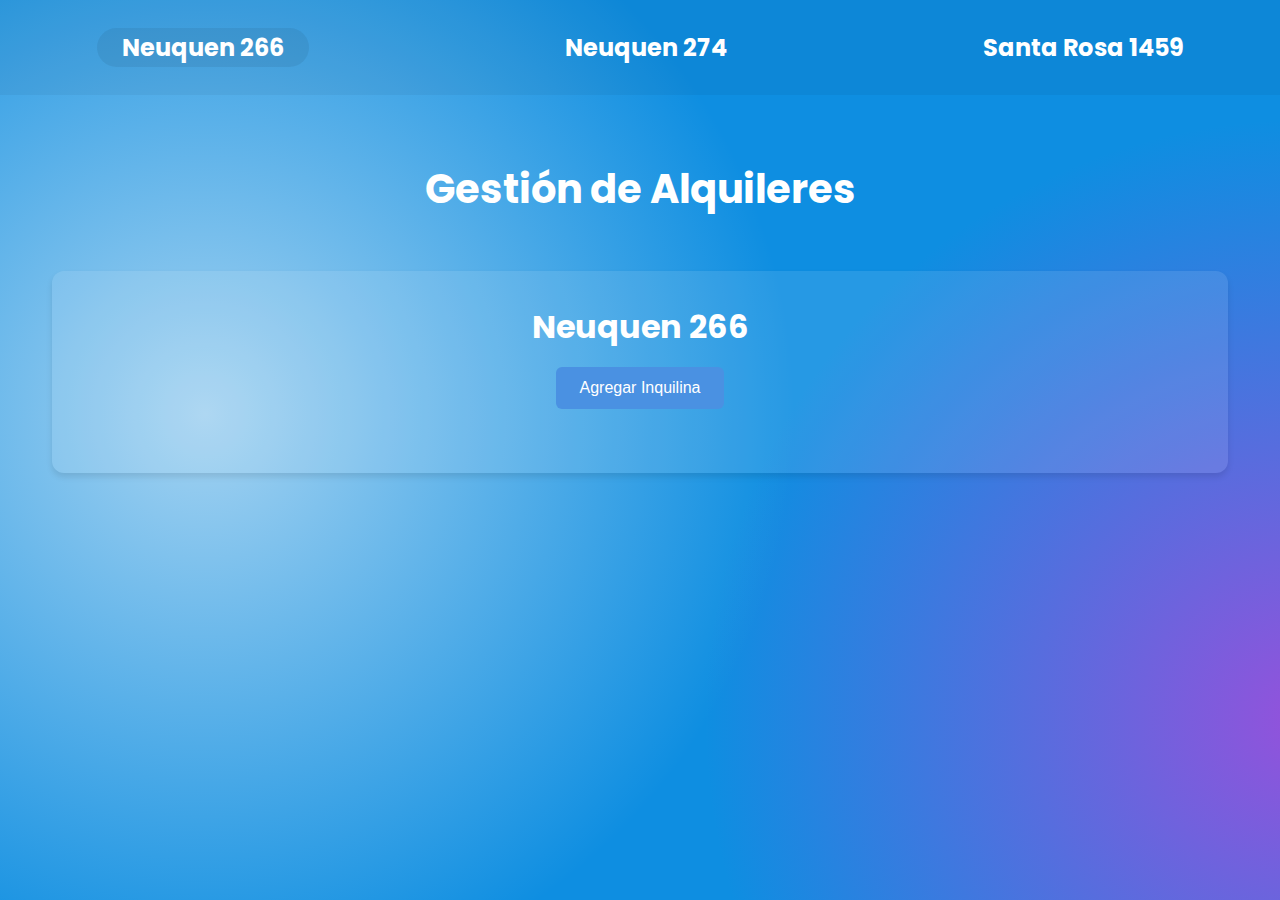
==== public/index.html @ 4e2332a8 "primer commit gestor de alquileres con base de datos" ====
<!DOCTYPE html>
<html lang="es">
<head>
    <meta charset="UTF-8">
    <meta name="viewport" content="width=device-width, initial-scale=1.0">
    <title>Gestión de Alquileres</title>
    <link href="https://fonts.googleapis.com/css2?family=Poppins:wght@400;500;600;700&display=swap" rel="stylesheet">
    <link rel="stylesheet" href="css/styles.css">
</head>
<body>
    <header>
        <nav>
            <div class="links">
                <ul>
                    <li><a href="index.html" class="active">Neuquen 266</a></li>
                    <li><a href="pages/neuquen274.html">Neuquen 274</a></li>
                    <li><a href="pages/santarosa.html">Santa Rosa 1459</a></li>
                </ul>
            </div>
        </nav>
    </header>

    <main>
        <h1>Gestión de Alquileres</h1>
        
        <div class="properties">
            <div class="property" id="property1">
                <h2>Neuquen 266</h2>
                <button onclick="addTenantCard(1)">Agregar Inquilina</button>
                <div class="tenants" id="tenants-property1"></div>
            </div>
        </div>
    </main>

    <script src="JS/app.js"></script>
</body>
</html>
---- public/css/styles.css ----
* {
    margin: 0;
    padding: 0;
    box-sizing: border-box;
}

body {
    font-family: 'Poppins', sans-serif;
    background-color: hsla(203.77, 88%, 47%, 1);
    background-image: 
        radial-gradient(circle at 102% 80%, hsla(269, 66%, 59%, 1) 0%, transparent 40.31%),
        radial-gradient(circle at 16% 46%, hsla(0, 0%, 98%, 0.64) 0%, transparent 50%);
    background-blend-mode: normal, normal;
    color: #333;
    min-height: 100vh;
}

/* Header Styles */
header {
    background-color: hsla(0, 0%, 0%, 0.042);
}

nav {
    width: 100%;
}

.links {
    padding: 30px 0;
}

ul {
    display: flex;
    justify-content: center;
    align-items: center;
    gap: 20%;
    list-style: none;
}

li a {
    text-decoration: none;
    color: #fff;
    font-size: 1.5rem;
    font-weight: bold;
    transition: all 0.2s ease;
}

li a:hover {
    color: rgb(218, 216, 216);
}

.active {
    padding: 3px 25px;
    border-radius: 100px;
    background-color: hsla(0, 0%, 0%, 0.064);
}

/* Main Content Styles */
main {
    padding: 2rem;
}

h1 {
    text-align: center;
    color: #fff;
    margin: 2rem 0;
    font-size: 2.5rem;
}

h2 {
    color: #fff;
    margin-bottom: 1rem;
    font-size: 2rem;
}

/* Properties Styles */
.properties {
    display: flex;
    flex-wrap: wrap;
    gap: 20px;
    justify-content: center;
    padding: 20px;
}

.property {
    background-color: rgba(255, 255, 255, 0.1);
    border-radius: 12px;
    box-shadow: 0 4px 6px rgba(0, 0, 0, 0.1);
    width: 100%;
    max-width: 1200px;
    padding: 2rem;
    text-align: center;
}

.property button {
    background-color: #4a91e2;
    color: #fff;
    border: none;
    padding: 12px 24px;
    border-radius: 6px;
    cursor: pointer;
    font-size: 1rem;
    font-weight: 500;
    transition: background-color 0.3s ease;
}

.property button:hover {
    background-color: #357ABD;
}

/* Tenants Styles */
.tenants {
    margin-top: 2rem;
    display: grid;
    grid-template-columns: repeat(auto-fill, minmax(300px, 1fr));
    gap: 1.5rem;
}

.tenant-card {
    background-color: #fff;
    border-radius: 8px;
    box-shadow: 0 2px 4px rgba(0, 0, 0, 0.1);
    padding: 1.5rem;
    transition: all 0.3s ease;
}

.tenant-card:hover {
    transform: translateY(-2px);
    box-shadow: 0 4px 8px rgba(0, 0, 0, 0.2);
}

.tenant-name {
    color: #333;
    cursor: pointer;
    font-size: 1.25rem;
    margin-bottom: 1rem;
    font-weight: bold;
}

.tenant-name.deudora {
    color: #e74c3c;
}

/* Form Styles */
.tenant-details {
    display: none;
}

.tenant-details label {
    display: block;
    margin: 1rem 0;
    font-size: 0.9rem;
    color: #666;
}

.tenant-details input,
.tenant-details select {
    width: 100%;
    padding: 0.5rem;
    border: 1px solid #ddd;
    border-radius: 4px;
    font-size: 1rem;
    margin-top: 0.25rem;
}

.tenant-details input:focus,
.tenant-details select:focus {
    outline: none;
    border-color: #4a91e2;
    box-shadow: 0 0 0 2px rgba(74, 145, 226, 0.2);
}

.save-button {
    background-color: #2ecc71;
    color: #fff;
    border: none;
    padding: 0.75rem 1.5rem;
    border-radius: 4px;
    cursor: pointer;
    font-size: 1rem;
    width: 100%;
    margin-top: 1rem;
    transition: background-color 0.3s ease;
}

.save-button:hover {
    background-color: #27ae60;
}

/* Responsive Design */
@media (max-width: 768px) {
    ul {
        flex-direction: column;
        gap: 1rem;
    }

    .properties {
        padding: 10px;
    }

    .tenant-card {
        width: 100%;
    }
}
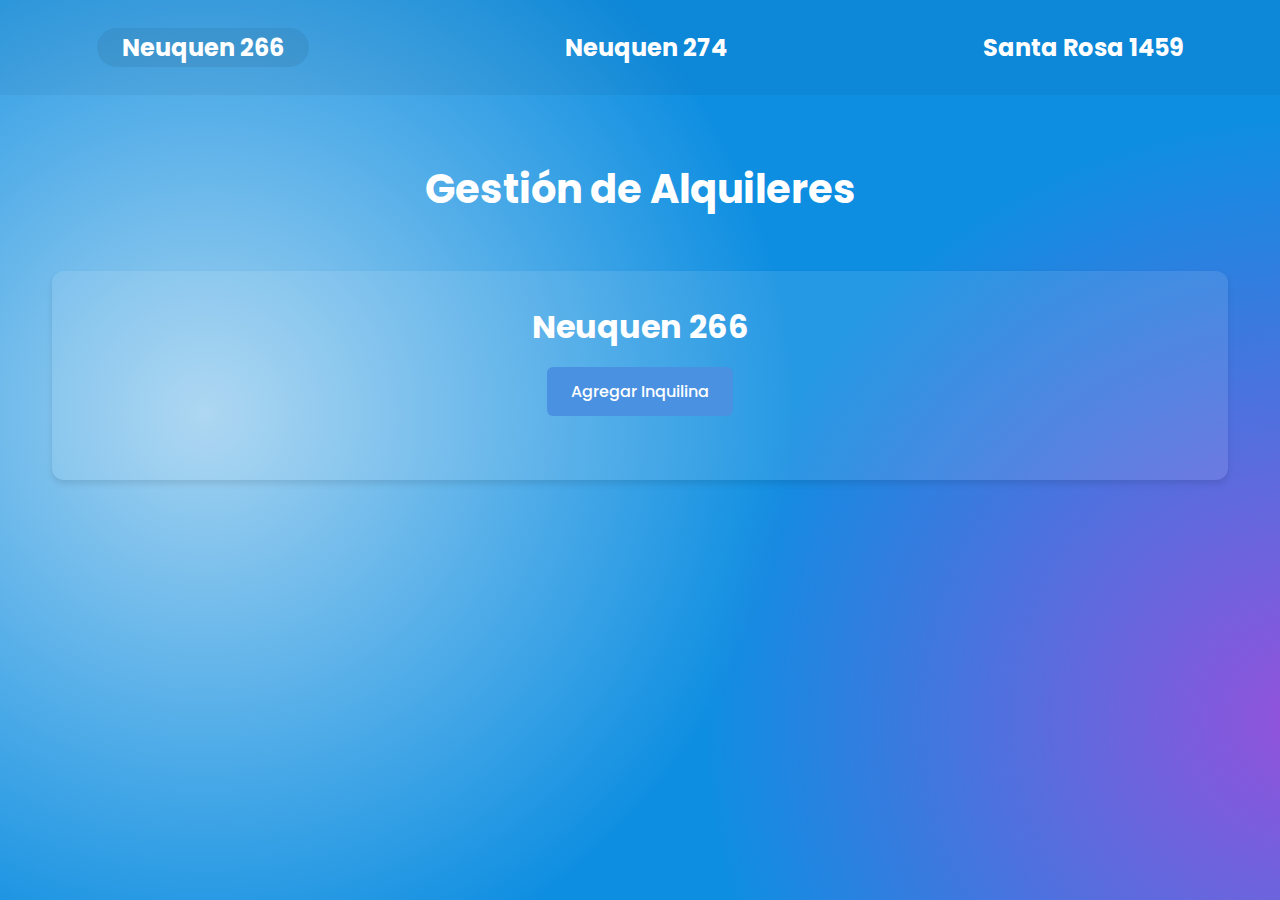
==== commit f2978693: "agregando meta-tags" ====
--- a/public/index.html
+++ b/public/index.html
@@ -1,8 +1,28 @@
 <!DOCTYPE html>
 <html lang="es">
 <head>
+    <!-- Meta -->
     <meta charset="UTF-8">
     <meta name="viewport" content="width=device-width, initial-scale=1.0">
+    <!-- Primary Meta Tags -->
+<title>Gestor de alquileres</title>
+<meta name="title" content="Gestor de alquileres" />
+<meta name="description" content="Con este gestor podrás administrar tus propiedades y  alquileres brindando la capacidad de guardar información como el nombre, apellido, dni, telefono y muchos datos más del inquilino!  " />
+
+<!-- Open Graph / Facebook -->
+<meta property="og:type" content="website" />
+<meta property="og:url" content="https://metatags.io/" />
+<meta property="og:title" content="Gestor de alquileres" />
+<meta property="og:description" content="Con este gestor podrás administrar tus propiedades y  alquileres brindando la capacidad de guardar información como el nombre, apellido, dni, telefono y muchos datos más del inquilino!  " />
+<meta property="og:image" content="https://metatags.io/images/meta-tags.png" />
+
+<!-- Twitter -->
+<meta property="twitter:card" content="summary_large_image" />
+<meta property="twitter:url" content="https://metatags.io/" />
+<meta property="twitter:title" content="Gestor de alquileres" />
+<meta property="twitter:description" content="Con este gestor podrás administrar tus propiedades y  alquileres brindando la capacidad de guardar información como el nombre, apellido, dni, telefono y muchos datos más del inquilino!  " />
+<meta property="twitter:image" content="https://metatags.io/images/meta-tags.png" />
+
     <title>Gestión de Alquileres</title>
     <link href="https://fonts.googleapis.com/css2?family=Poppins:wght@400;500;600;700&display=swap" rel="stylesheet">
     <link rel="stylesheet" href="css/styles.css">
--- a/public/css/styles.css
+++ b/public/css/styles.css
@@ -101,6 +101,7 @@
     font-size: 1rem;
     font-weight: 500;
     transition: background-color 0.3s ease;
+    font-family: 'Poppins', sans-serif;
 }
 
 .property button:hover {
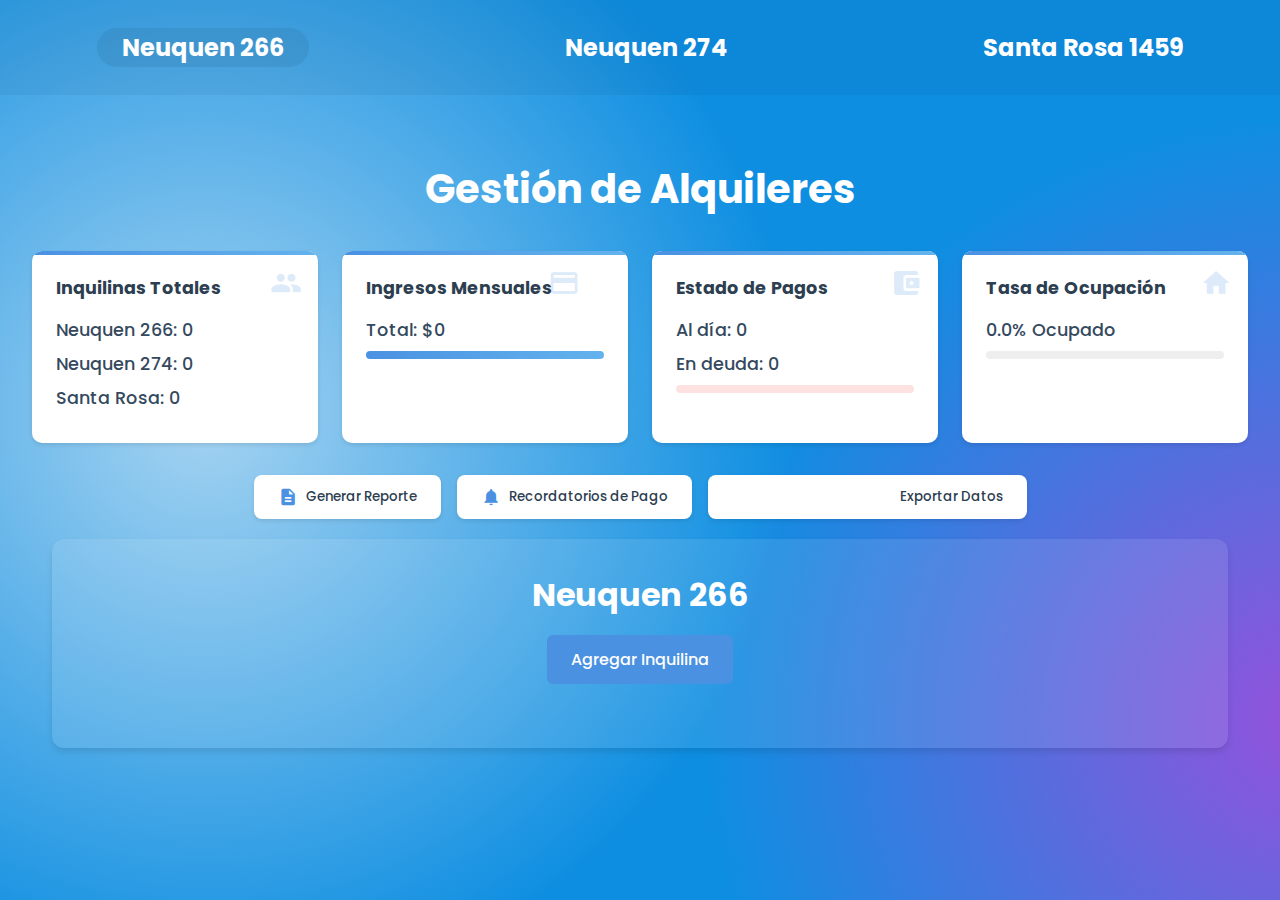
==== commit fc5e0125: "agregando funciones" ====
--- a/public/index.html
+++ b/public/index.html
@@ -1,31 +1,14 @@
 <!DOCTYPE html>
 <html lang="es">
 <head>
-    <!-- Meta -->
     <meta charset="UTF-8">
     <meta name="viewport" content="width=device-width, initial-scale=1.0">
-    <!-- Primary Meta Tags -->
-<title>Gestor de alquileres</title>
-<meta name="title" content="Gestor de alquileres" />
-<meta name="description" content="Con este gestor podrás administrar tus propiedades y  alquileres brindando la capacidad de guardar información como el nombre, apellido, dni, telefono y muchos datos más del inquilino!  " />
-
-<!-- Open Graph / Facebook -->
-<meta property="og:type" content="website" />
-<meta property="og:url" content="https://metatags.io/" />
-<meta property="og:title" content="Gestor de alquileres" />
-<meta property="og:description" content="Con este gestor podrás administrar tus propiedades y  alquileres brindando la capacidad de guardar información como el nombre, apellido, dni, telefono y muchos datos más del inquilino!  " />
-<meta property="og:image" content="https://metatags.io/images/meta-tags.png" />
-
-<!-- Twitter -->
-<meta property="twitter:card" content="summary_large_image" />
-<meta property="twitter:url" content="https://metatags.io/" />
-<meta property="twitter:title" content="Gestor de alquileres" />
-<meta property="twitter:description" content="Con este gestor podrás administrar tus propiedades y  alquileres brindando la capacidad de guardar información como el nombre, apellido, dni, telefono y muchos datos más del inquilino!  " />
-<meta property="twitter:image" content="https://metatags.io/images/meta-tags.png" />
-
     <title>Gestión de Alquileres</title>
     <link href="https://fonts.googleapis.com/css2?family=Poppins:wght@400;500;600;700&display=swap" rel="stylesheet">
+    <link href="https://fonts.googleapis.com/icon?family=Material+Icons" rel="stylesheet">
     <link rel="stylesheet" href="css/styles.css">
+    <link rel="stylesheet" href="css/dashboard.css">
+    <link rel="stylesheet" href="css/reports.css">
 </head>
 <body>
     <header>
@@ -43,6 +26,9 @@
     <main>
         <h1>Gestión de Alquileres</h1>
         
+        <!-- Dashboard Section -->
+        <section id="dashboard" class="dashboard"></section>
+        
         <div class="properties">
             <div class="property" id="property1">
                 <h2>Neuquen 266</h2>
@@ -53,5 +39,7 @@
     </main>
 
     <script src="JS/app.js"></script>
+    <script src="JS/dashboard.js"></script>
+    <script src="JS/reports.js"></script>
 </body>
 </html>--- a/public/css/styles.css
+++ b/public/css/styles.css
@@ -13,6 +13,7 @@
     background-blend-mode: normal, normal;
     color: #333;
     min-height: 100vh;
+  
 }
 
 /* Header Styles */
@@ -101,7 +102,8 @@
     font-size: 1rem;
     font-weight: 500;
     transition: background-color 0.3s ease;
-    font-family: 'Poppins', sans-serif;
+    font-family: 'Poppins';
+  
 }
 
 .property button:hover {
@@ -129,21 +131,51 @@
     box-shadow: 0 4px 8px rgba(0, 0, 0, 0.2);
 }
 
+.tenant-header {
+    display: flex;
+    justify-content: space-between;
+    align-items: center;
+    margin-bottom: 1rem;
+}
+
 .tenant-name {
     color: #333;
     cursor: pointer;
     font-size: 1.25rem;
-    margin-bottom: 1rem;
+    margin: 0;
     font-weight: bold;
 }
 
 .tenant-name.deudora {
     color: #e74c3c;
+}
+
+.delete-button {
+    background-color: transparent;
+    border: none;
+    color: #e74c3c;
+    cursor: pointer;
+    font-size: 1.5rem;
+    padding: 0.25rem 0.5rem;
+    transition: all 0.2s ease;
+    display: flex;
+    align-items: center;
+    justify-content: center;
+    border-radius: 4px;
+}
+
+.delete-button:hover {
+    background-color: #fee2e2;
+}
+
+.delete-icon {
+    line-height: 1;
 }
 
 /* Form Styles */
 .tenant-details {
     display: none;
+  
 }
 
 .tenant-details label {
@@ -161,6 +193,7 @@
     border-radius: 4px;
     font-size: 1rem;
     margin-top: 0.25rem;
+  
 }
 
 .tenant-details input:focus,
--- a/public/css/dashboard.css
+++ b/public/css/dashboard.css
@@ -0,0 +1,178 @@
+/* Dashboard Styles */
+.dashboard-grid {
+    display: grid;
+    grid-template-columns: repeat(auto-fit, minmax(250px, 1fr));
+    gap: 1.5rem;
+    margin-bottom: 2rem;
+}
+
+.stat-card {
+    background: white;
+    border-radius: 10px;
+    padding: 1.5rem;
+    box-shadow: 0 2px 4px rgba(0, 0, 0, 0.1);
+    position: relative;
+    overflow: hidden;    
+}
+
+.stat-card::before {
+    content: '';
+    position: absolute;
+    top: 0;
+    left: 0;
+    width: 100%;
+    height: 4px;
+    background: linear-gradient(90deg, #4a91e2, #63b3ed);
+}
+
+.stat-icon {
+    position: absolute;
+    top: 1rem;
+    right: 1rem;
+    color: rgba(74, 145, 226, 0.2);
+}
+
+.stat-icon .material-icons {
+    font-size: 2rem;
+}
+
+.stat-card h3 {
+    color: #2c3e50;
+    font-size: 1.1rem;
+    margin-bottom: 1rem;
+    padding-right: 2.5rem;
+}
+
+.stat-content {
+    color: #34495e;
+}
+
+.stat-content p {
+    margin-bottom: 0.5rem;
+    font-weight: 500;
+    font-size: 1.1rem;
+}
+
+
+.progress-bar {
+    background: #eee;
+    border-radius: 10px;
+    height: 8px;
+    margin-top: 0.5rem;
+    overflow: hidden;
+}
+
+.progress {
+    background: linear-gradient(90deg, #4a91e2, #63b3ed);
+    height: 100%;
+    transition: width 0.3s ease;
+}
+
+.payment-status-chart {
+    background: #fee2e2;
+    border-radius: 10px;
+    height: 8px;
+    margin-top: 0.5rem;
+    overflow: hidden;
+}
+
+.status-bar {
+    height: 100%;
+    transition: width 0.3s ease;
+}
+
+.status-bar.al-dia {
+    background: linear-gradient(90deg, #2ecc71, #27ae60);
+}
+
+.dashboard-actions {
+    display: flex;
+    gap: 1rem;
+    flex-wrap: wrap;
+    margin-top: 2rem;
+    justify-content: center;
+}
+
+.action-button {
+    display: flex;
+    align-items: center;
+    gap: 0.5rem;
+    background: white;
+    border: none;
+    padding: 0.75rem 1.5rem;
+    border-radius: 8px;
+    cursor: pointer;
+    transition: all 0.2s ease;
+    color: #2c3e50;
+    font-weight: 500;
+    font-family: 'Poppins';
+    box-shadow: 0 2px 4px rgba(0, 0, 0, 0.1);
+}
+
+.action-button:hover {
+    background: #f8f9fa;
+    transform: translateY(-1px);
+    box-shadow: 0 4px 6px rgba(0, 0, 0, 0.1);
+}
+
+.action-button .material-icons {
+    font-size: 1.25rem;
+    color: #4a91e2;
+}
+
+/* Modal Styles */
+.modal {
+    position: fixed;
+    top: 0;
+    left: 0;
+    width: 100%;
+    height: 100%;
+    background: rgba(0, 0, 0, 0.5);
+    display: flex;
+    align-items: center;
+    justify-content: center;
+    z-index: 1000;
+}
+
+.modal-content {
+    background: white;
+    padding: 2rem;
+    border-radius: 10px;
+    max-width: 500px;
+    width: 90%;
+    max-height: 80vh;
+    overflow-y: auto;
+}
+
+.reminders-list {
+    margin: 1rem 0;
+}
+
+.reminder-item {
+    padding: 1rem;
+    border-bottom: 1px solid #eee;
+    transition: background-color 0.2s ease;
+}
+
+.reminder-item:hover {
+    background-color: #f8f9fa;
+}
+
+.reminder-item:last-child {
+    border-bottom: none;
+}
+
+@media (max-width: 768px) {
+    .dashboard-grid {
+        grid-template-columns: 1fr;
+    }
+    
+    .dashboard-actions {
+        flex-direction: column;
+    }
+    
+    .action-button {
+        width: 100%;
+        justify-content: center;
+    }
+}--- a/public/css/reports.css
+++ b/public/css/reports.css
@@ -0,0 +1,100 @@
+/* Report Styles */
+.report-container {
+    padding: 20px;
+    max-width: 800px;
+    margin: 0 auto;
+}
+
+.report-header {
+    text-align: center;
+    margin-bottom: 30px;
+}
+
+.report-header h2 {
+    color: #2c3e50;
+    margin-bottom: 10px;
+}
+
+.report-section {
+    margin-bottom: 30px;
+}
+
+.report-section h3 {
+    color: #2c3e50;
+    border-bottom: 2px solid #eee;
+    padding-bottom: 10px;
+    margin-bottom: 15px;
+}
+
+.report-section ul {
+    list-style: none;
+    padding: 0;
+}
+
+.report-section ul li {
+    margin-bottom: 10px;
+    color: #34495e;
+}
+
+.property-detail {
+    background: #f8f9fa;
+    padding: 15px;
+    border-radius: 8px;
+    margin-bottom: 15px;
+}
+
+.property-detail h4 {
+    color: #2c3e50;
+    margin-bottom: 10px;
+}
+
+.report-actions {
+    display: flex;
+    gap: 10px;
+    justify-content: flex-end;
+    margin-top: 20px;
+}
+
+.report-actions button {
+    padding: 8px 16px;
+    border: none;
+    border-radius: 4px;
+    cursor: pointer;
+    transition: background-color 0.3s;
+}
+
+.report-actions button:first-child {
+    background-color: #4a91e2;
+    color: white;
+}
+
+.report-actions button:nth-child(2) {
+    background-color: #2ecc71;
+    color: white;
+}
+
+.report-actions button:last-child {
+    background-color: #e74c3c;
+    color: white;
+}
+
+.report-modal {
+    max-width: 800px;
+    width: 90%;
+}
+
+/* Print Styles */
+@media print {
+    .report-actions,
+    .modal-close {
+        display: none;
+    }
+    
+    .report-container {
+        padding: 0;
+    }
+    
+    .property-detail {
+        break-inside: avoid;
+    }
+}